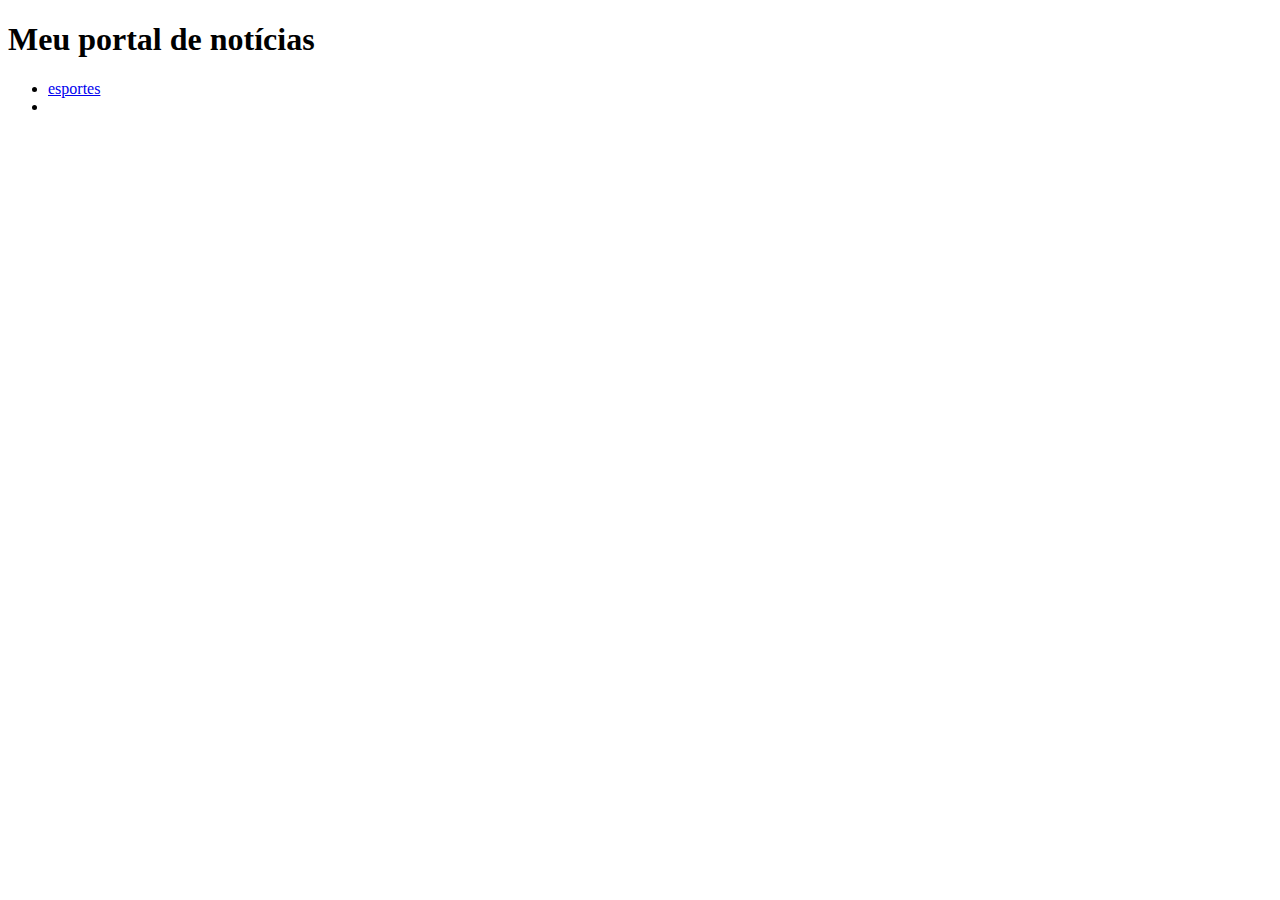
==== CSS/index.html @ bda1ca1a "completando index html" ====
<!DOCTYPE html>
<html lang="pt-br">
<head>
    <meta charset="UTF-8">
    <meta http-equiv="X-UA-Compatible" content="IE=edge">
    <meta name="viewport" content="width=device-width, initial-scale=1.0">
    <title>Meu portal de notícias</title>
</head>
<body>
    <header>
        <div class="container">
            <h1>Meu portal de notícias</h1>
            <nav>
                <ul>
                    <li>
                        <a href="#sports" title="ir para seção de esporte">esportes</a>
                    </li>
                    <li></li>
                </ul>
            </nav>
        </div>
    </header>
</body>
</html>
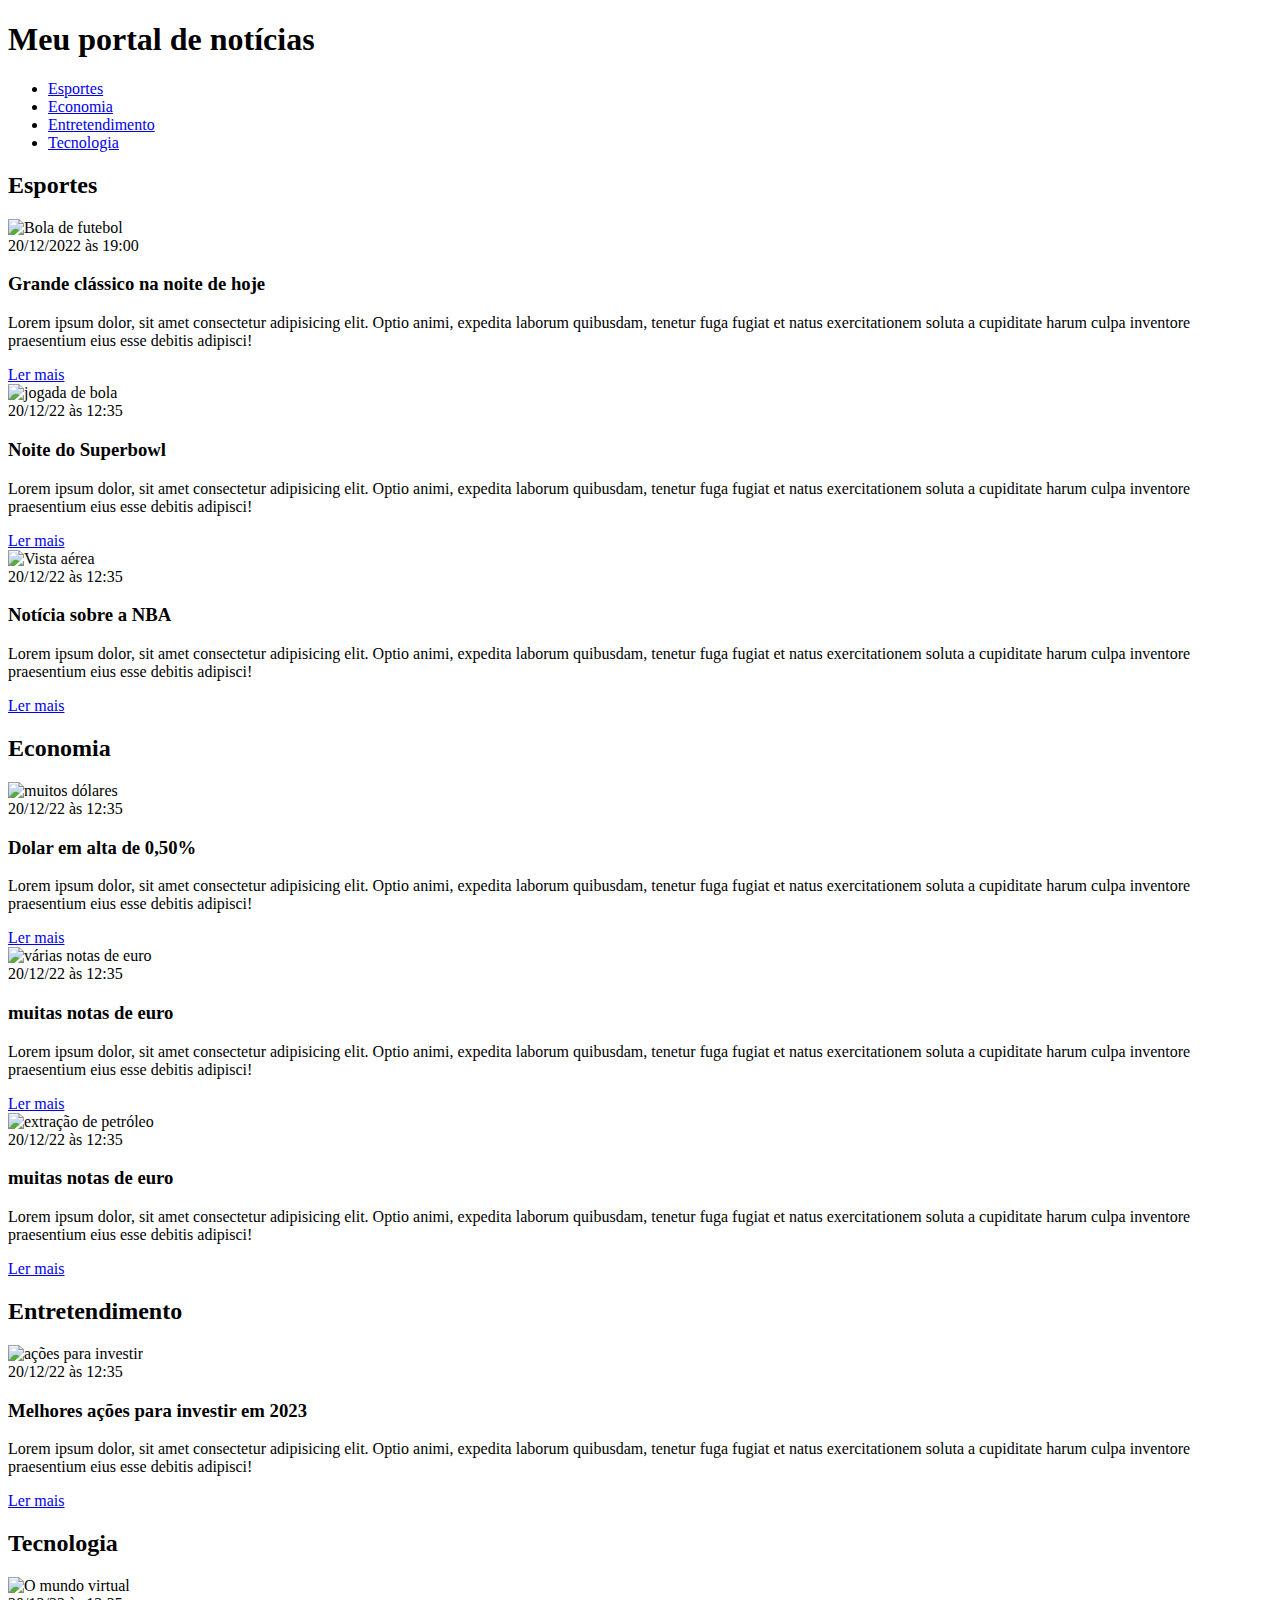
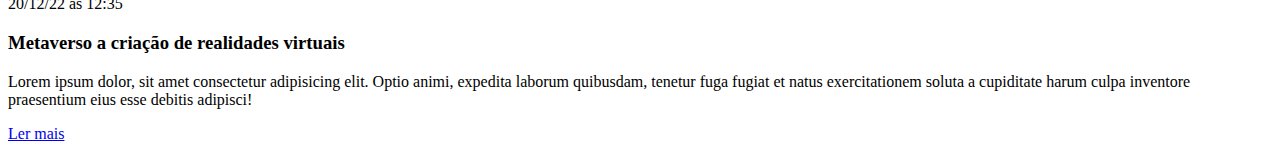
==== commit 3669d769: "salvando alteração exercício_css" ====
--- a/CSS/index.html
+++ b/CSS/index.html
@@ -13,12 +13,139 @@
             <nav>
                 <ul>
                     <li>
-                        <a href="#sports" title="ir para seção de esporte">esportes</a>
+                        <a href="#sports" title="ir para seção de esporte">Esportes</a>
                     </li>
-                    <li></li>
+                    <li>
+                        <a href="#economy" title="ir para seção de notícia">Economia</a>
+                    </li>
+                    <li>
+                        <a href="#Entertainment" title="ir para a seção de entretendimento">Entretendimento</a>
+                    </li>
+                    <li>
+                        <a href="#Tecnology" title="ir para seção de tecnologia">Tecnologia</a>
+                    </li>
                 </ul>
             </nav>
         </div>
     </header>
+    <section id="sports">
+        <div class="container">
+            <h2>Esportes</h2>
+            <div class="articles">
+                <article>
+                    <img src="./imagem/futebol.jpg" alt="Bola de futebol"/>
+                    <Header>
+                        <time class="creation-data">20/12/2022 às 19:00</time>
+                    </Header>
+                    <h3> Grande clássico na noite de hoje</h3>
+                    <p>
+                        Lorem ipsum dolor, sit amet consectetur adipisicing elit. Optio animi, expedita laborum quibusdam, tenetur fuga fugiat et natus exercitationem soluta a cupiditate harum culpa inventore praesentium eius esse debitis adipisci!
+                    </p>
+                    <a href="#" title="Leia a notícia completa"> Ler mais </a>
+                </article>
+                <article>
+                    <div class="imagem">
+                        <img src=".imagem/futebol-americano.jpg" alt="jogada de bola"/>
+                        <div class="Overlay"></div>
+                    </div>
+                    <Header>
+                        <time>20/12/22 às 12:35</time>
+                    </Header>
+                    <h3> Noite do Superbowl</h3>
+                    <p>
+                        Lorem ipsum dolor, sit amet consectetur adipisicing elit. Optio animi, expedita laborum quibusdam, tenetur fuga fugiat et natus exercitationem soluta a cupiditate harum culpa inventore praesentium eius esse debitis adipisci!
+                    </p>
+                    <a href="#" title="Leia a notícia completa"> Ler mais </a>
+                </article>
+                <article>
+                        <img src=".imagem/basquete.jpg" alt="Vista aérea"/>
+                    <Header>
+                        <time>20/12/22 às 12:35</time>
+                    </Header>
+                    <h3> Notícia sobre a NBA</h3>
+                    <p>
+                        Lorem ipsum dolor, sit amet consectetur adipisicing elit. Optio animi, expedita laborum quibusdam, tenetur fuga fugiat et natus exercitationem soluta a cupiditate harum culpa inventore praesentium eius esse debitis adipisci!
+                    </p>
+                    <a href="#" title="Leia a notícia completa"> Ler mais </a>
+                </article>
+            </div>
+        </div>
+    </section>
+    <section id="economy">
+        <div classe="container">
+            <h2>Economia</h2>
+            <div class="articles">
+                <article>
+                    <img src=".imagem/dolares.jpg" alt="muitos dólares"/>
+                    <Header>
+                        <time>20/12/22 às 12:35</time>
+                    </Header>
+                    <h3> Dolar em alta de 0,50%</h3>
+                    <p>
+                        Lorem ipsum dolor, sit amet consectetur adipisicing elit. Optio animi, expedita laborum quibusdam, tenetur fuga fugiat et natus exercitationem soluta a cupiditate harum culpa inventore praesentium eius esse debitis adipisci!
+                    </p>
+                    <a href="#" title="Leia a notícia completa"> Ler mais </a>
+                </article>
+                <article>
+                    <img src=".imagem/euro.jpg" alt="várias notas de euro"/>
+                    <Header>
+                        <time>20/12/22 às 12:35</time>
+                    </Header>
+                    <h3> muitas notas de euro</h3>
+                    <p>
+                        Lorem ipsum dolor, sit amet consectetur adipisicing elit. Optio animi, expedita laborum quibusdam, tenetur fuga fugiat et natus exercitationem soluta a cupiditate harum culpa inventore praesentium eius esse debitis adipisci!
+                    </p>
+                    <a href="#" title="Leia a notícia completa"> Ler mais </a>
+                </article>
+                <article>
+                    <img src=".imagem/petróleo.jpg" alt="extração de petróleo"/>
+                    <Header>
+                        <time>20/12/22 às 12:35</time>
+                    </Header>
+                    <h3> muitas notas de euro</h3>
+                    <p>
+                        Lorem ipsum dolor, sit amet consectetur adipisicing elit. Optio animi, expedita laborum quibusdam, tenetur fuga fugiat et natus exercitationem soluta a cupiditate harum culpa inventore praesentium eius esse debitis adipisci!
+                    </p>
+                    <a href="#" title="Leia a notícia completa"> Ler mais </a>
+                </article>
+            </div>
+        </div>
+    </section>
+    <section id="Entertainment">
+        <div classe="container">
+            <h2>Entretendimento</h2>
+            <div class="articles">
+                <article>
+                    <img src=".imagem/ações.jpg" alt="ações para investir"/>
+                    <Header>
+                        <time>20/12/22 às 12:35</time>
+                    </Header>
+                    <h3> Melhores ações para investir em 2023</h3>
+                    <p>
+                        Lorem ipsum dolor, sit amet consectetur adipisicing elit. Optio animi, expedita laborum quibusdam, tenetur fuga fugiat et natus exercitationem soluta a cupiditate harum culpa inventore praesentium eius esse debitis adipisci!
+                    </p>
+                    <a href="#" title="Leia a notícia completa"> Ler mais </a>
+                </article>
+            </div>
+        </div>
+    </section>
+    <section id="Tecnology">
+        <div classe="container">
+            <h2>Tecnologia</h2>
+            <div class="articles">
+                <article>
+                    <img src=".imagem/mrtaverso.jpg" alt="O mundo virtual"/>
+                    <Header>
+                        <time>20/12/22 às 12:35</time>
+                    </Header>
+                    <h3> Metaverso a criação de realidades virtuais</h3>
+                    <p>
+                        Lorem ipsum dolor, sit amet consectetur adipisicing elit. Optio animi, expedita laborum quibusdam, tenetur fuga fugiat et natus exercitationem soluta a cupiditate harum culpa inventore praesentium eius esse debitis adipisci!
+                    </p>
+                    <a href="#" title="Leia a notícia completa"> Ler mais </a>
+                </article>
+            </div>
+        </div>
+    </section>
 </body>
 </html>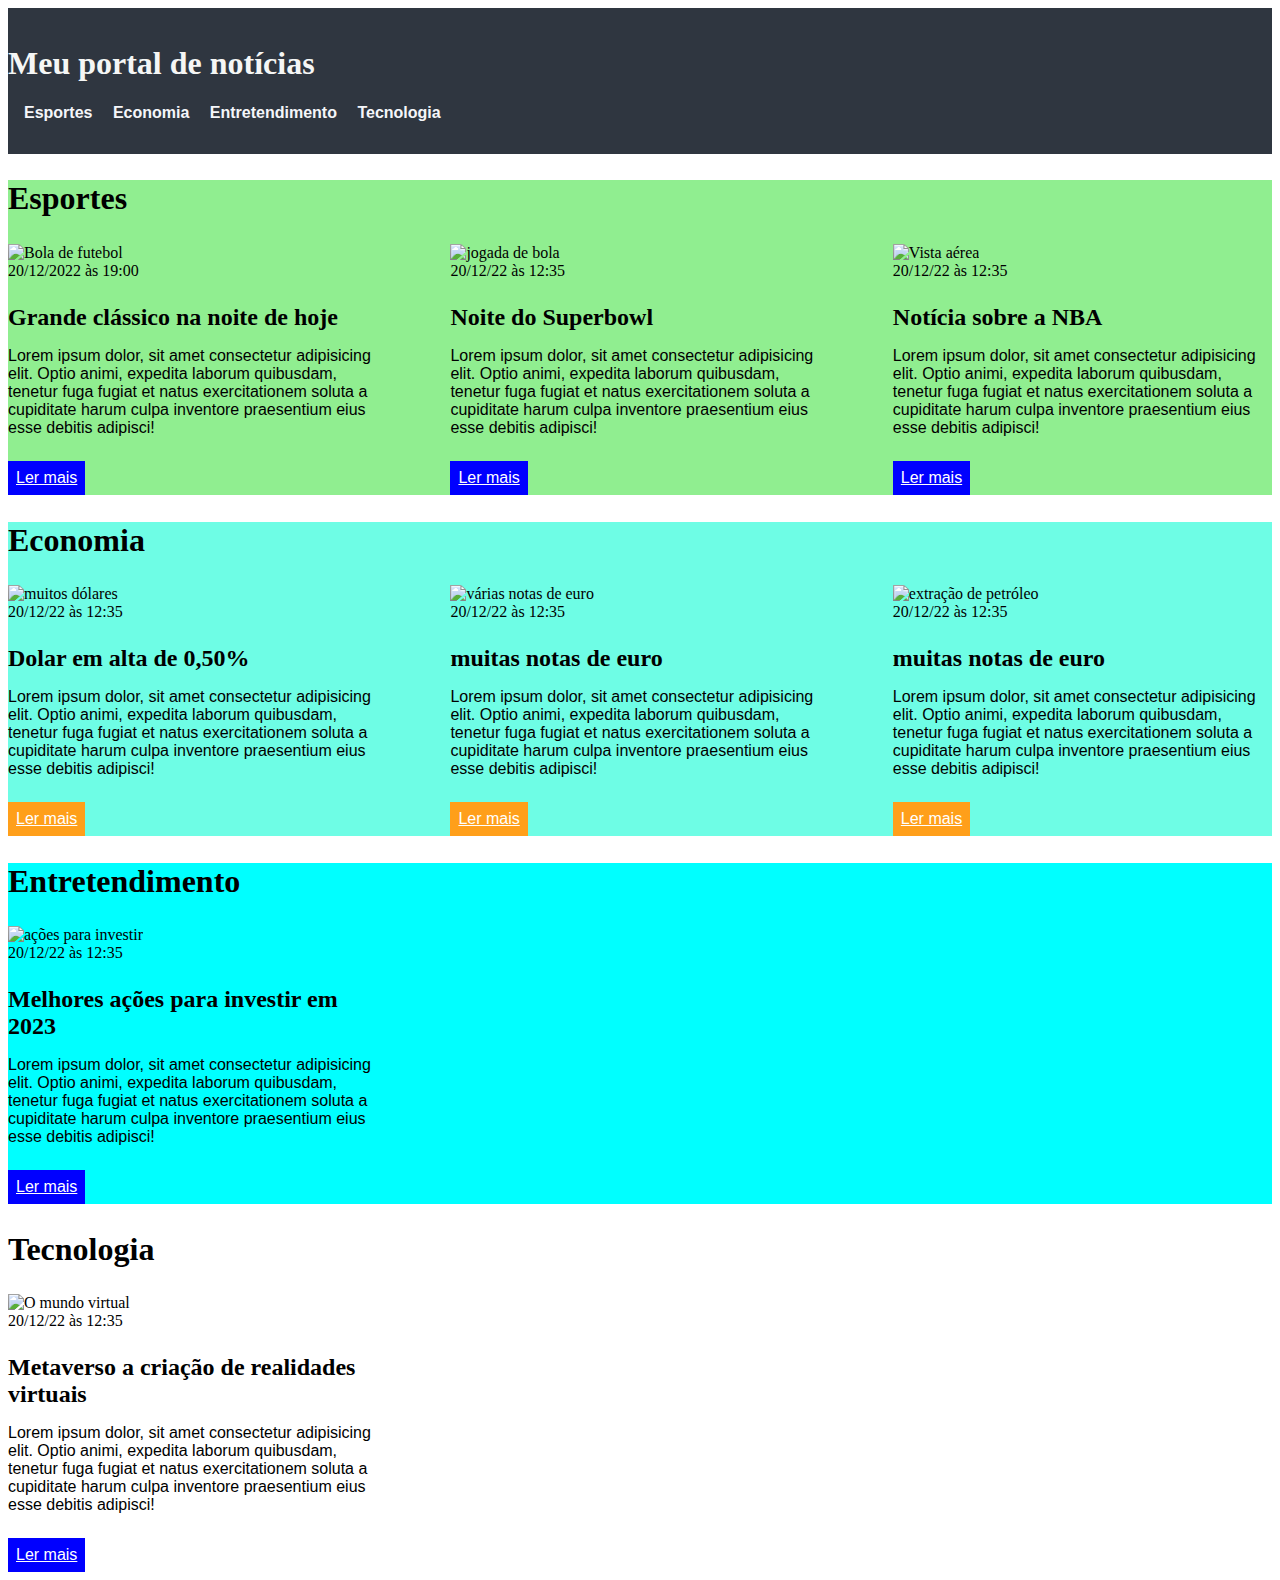
==== commit 8c589b59: "salvando alteração exercício_css-completa" ====
--- a/CSS/index.html
+++ b/CSS/index.html
@@ -5,6 +5,8 @@
     <meta http-equiv="X-UA-Compatible" content="IE=edge">
     <meta name="viewport" content="width=device-width, initial-scale=1.0">
     <title>Meu portal de notícias</title>
+    <link rel="stylesheet" href="./main.css" />
+    <link rel="stylesheet" href=".midia.css" />
 </head>
 <body>
     <header>
--- a/CSS/main.css
+++ b/CSS/main.css
@@ -0,0 +1,122 @@
+*{
+    box-sizing: border-box
+    margin: 0;
+    padding: 0;
+}
+
+body >header {
+    background-color: #2f3640;
+    padding: 16px 0;
+    color: #f5f6f5;
+}
+
+header .container {
+    display:flex
+    align-itens: center;
+    justify-content: space-between;
+}
+
+header li {
+    display: inline;
+    font-family: Arial, Helvetica, sans-serif;
+    font-weight: bold;
+    margin-left: 16px;
+}
+
+header li a{
+    color:#f5f6fa;
+    text-decoration: none;
+}
+
+.conteiner {
+    width: 1366px;
+    margin: 0 auto;
+}
+
+.articles{
+    display:flex;
+    flex-wrap: wrap;
+    justify-content: space-between;
+}
+
+.articles article img {
+    /*height: 180px;*/
+    width: 100%;
+}
+
+.articles article{
+    width: 30%;
+}
+
+section {
+    padding:16 px 0;
+}
+
+section h2 
+.articles article{
+    margin.bottom: 16px;
+}
+
+.articles article h3 {
+    margin-top: 8 px;
+    margin-bottom: 8px;
+}
+
+.articles article a {
+    background-color: blue;
+    color:#fff;
+    padding: 8px;
+    display: inline-block;
+    text-decoration:none
+    font-wight: bold;
+    margin-top: 8px;
+}
+
+.articles article a:houver {
+    text-decoration: underline;
+}
+
+.articles article p,
+.articles article a {
+    font-family: Arial, Helvetica, sans-serif;
+}
+
+.articles article h3 {
+    font-size: 24px;
+}
+
+section h2 {
+    font-size: 32px;
+}
+
+#sports {
+    background-color:lightgreen
+}
+
+#sports .articles article a {
+    background-color:blue;
+}
+
+#economy {
+    background-color: #6efde5;
+}
+
+#economy  .articles article a {
+    background-color:#ff9f1a;
+}
+
+#Entertainment {
+    background-color:aqua;
+}
+
+#Entertainment .articles article a {
+    background-color: blue;
+} 
+
+#Technology .articles article a {
+    background-color: #ff9f1a;
+}
+
+#Technology {
+    background-color:rgb(236, 206, 196);
+}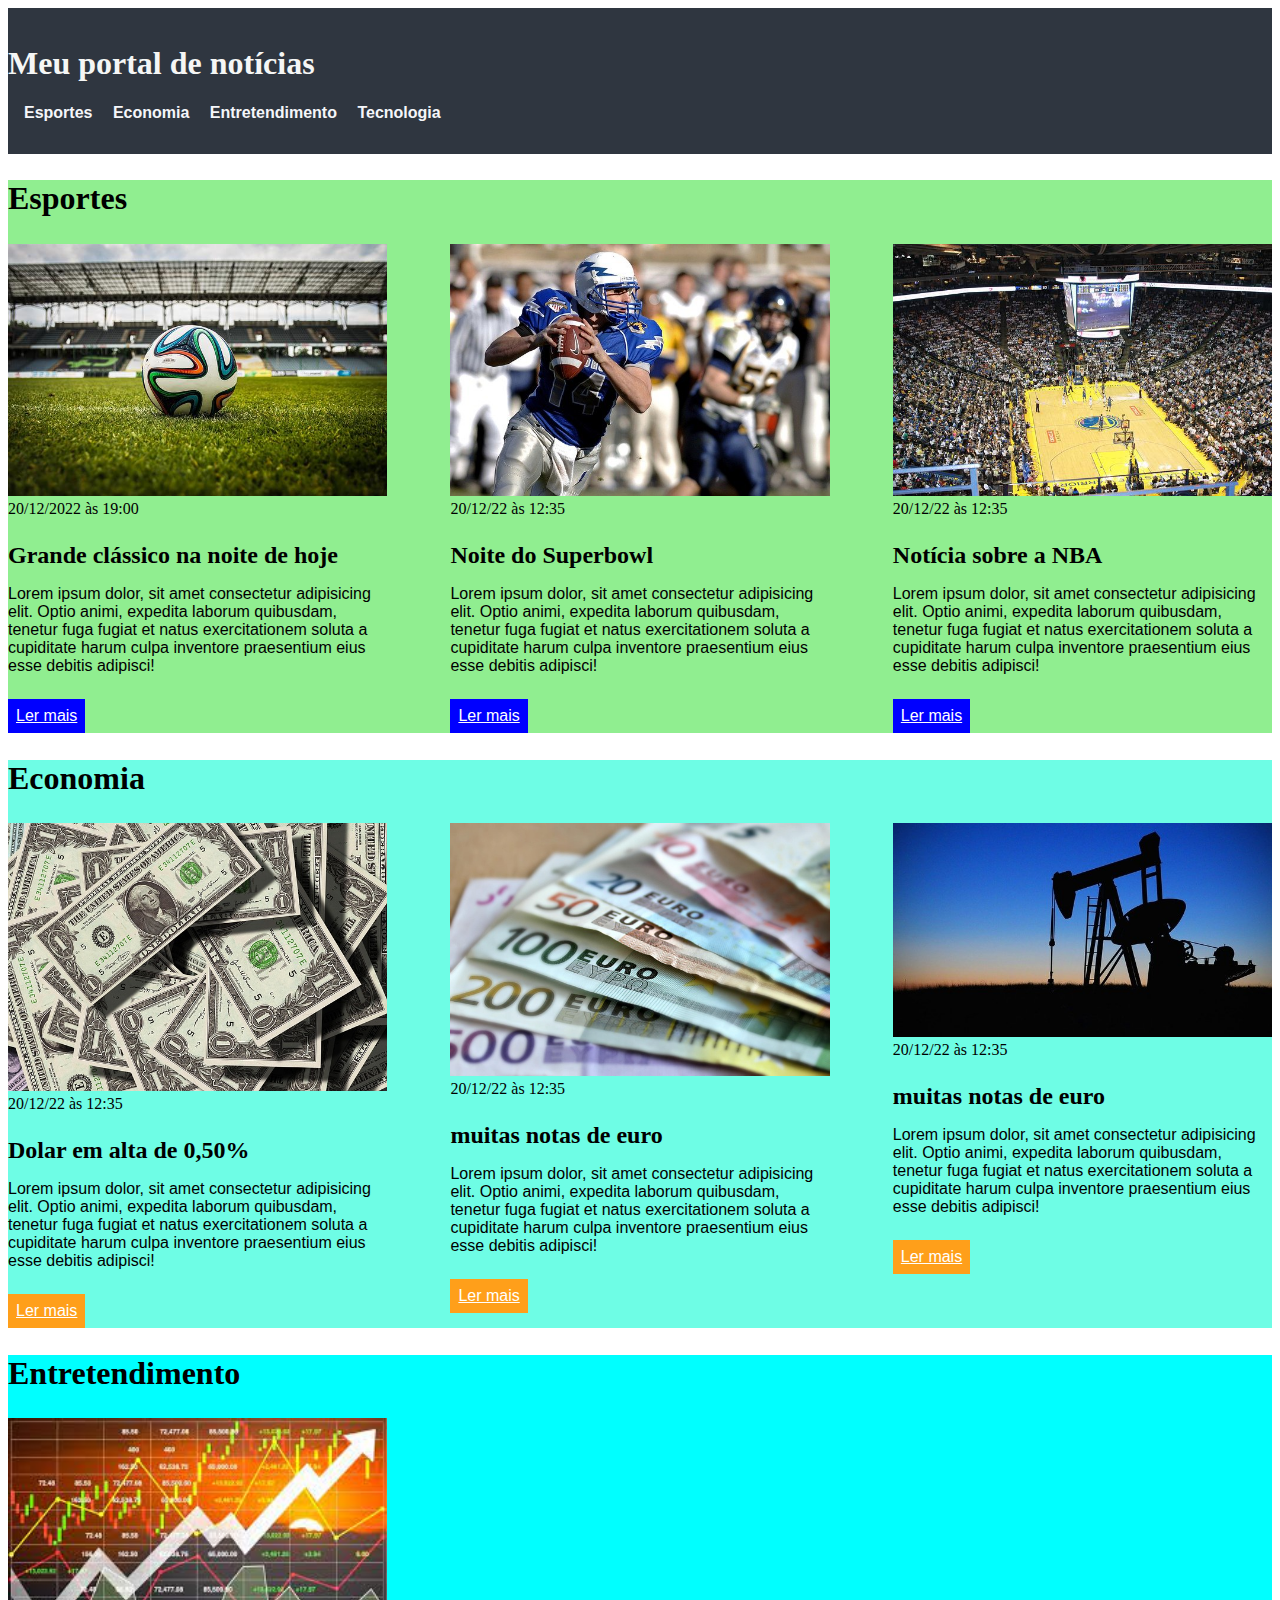
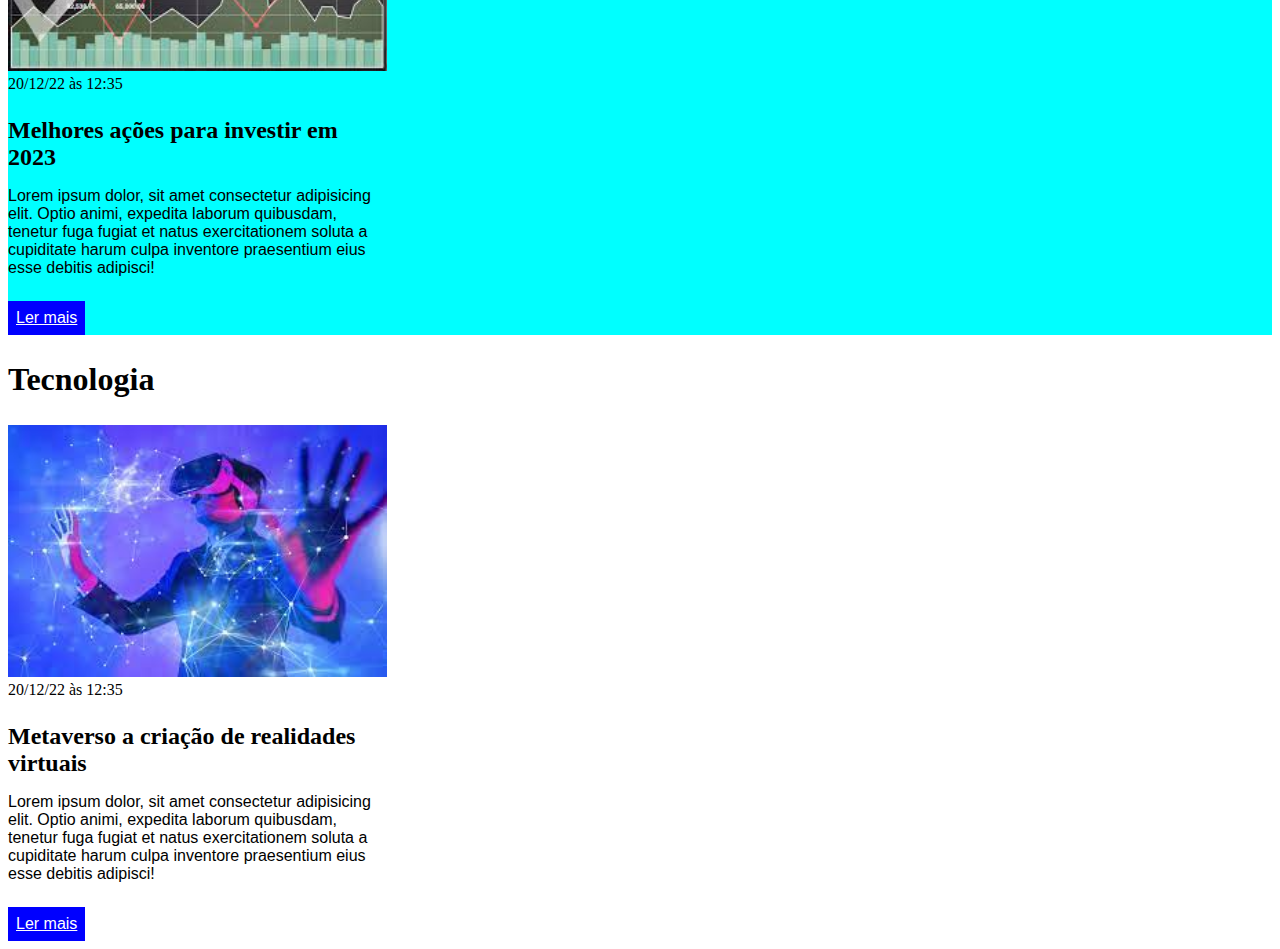
==== commit fe59a384: "salvando alterações em imagem" ====
--- a/CSS/index.html
+++ b/CSS/index.html
@@ -47,7 +47,7 @@
                 </article>
                 <article>
                     <div class="imagem">
-                        <img src=".imagem/futebol-americano.jpg" alt="jogada de bola"/>
+                        <img src="./imagem/futebol-americano.jpg" alt="jogada de bola"/>
                         <div class="Overlay"></div>
                     </div>
                     <Header>
@@ -60,7 +60,7 @@
                     <a href="#" title="Leia a notícia completa"> Ler mais </a>
                 </article>
                 <article>
-                        <img src=".imagem/basquete.jpg" alt="Vista aérea"/>
+                        <img src="./imagem/basquete.jpg" alt="Vista aérea"/>
                     <Header>
                         <time>20/12/22 às 12:35</time>
                     </Header>
@@ -78,7 +78,7 @@
             <h2>Economia</h2>
             <div class="articles">
                 <article>
-                    <img src=".imagem/dolares.jpg" alt="muitos dólares"/>
+                    <img src="./imagem/dolares.jpg" alt="muitos dólares"/>
                     <Header>
                         <time>20/12/22 às 12:35</time>
                     </Header>
@@ -89,7 +89,7 @@
                     <a href="#" title="Leia a notícia completa"> Ler mais </a>
                 </article>
                 <article>
-                    <img src=".imagem/euro.jpg" alt="várias notas de euro"/>
+                    <img src="./imagem/euro.jpg" alt="várias notas de euro"/>
                     <Header>
                         <time>20/12/22 às 12:35</time>
                     </Header>
@@ -100,7 +100,7 @@
                     <a href="#" title="Leia a notícia completa"> Ler mais </a>
                 </article>
                 <article>
-                    <img src=".imagem/petróleo.jpg" alt="extração de petróleo"/>
+                    <img src="./imagem/petróleo.jpg" alt="extração de petróleo"/>
                     <Header>
                         <time>20/12/22 às 12:35</time>
                     </Header>
@@ -118,7 +118,7 @@
             <h2>Entretendimento</h2>
             <div class="articles">
                 <article>
-                    <img src=".imagem/ações.jpg" alt="ações para investir"/>
+                    <img src="./imagem/ações.jpg" alt="ações para investir"/>
                     <Header>
                         <time>20/12/22 às 12:35</time>
                     </Header>
@@ -136,7 +136,7 @@
             <h2>Tecnologia</h2>
             <div class="articles">
                 <article>
-                    <img src=".imagem/mrtaverso.jpg" alt="O mundo virtual"/>
+                    <img src="./imagem/metaverso.jpg" alt="O mundo virtual"/>
                     <Header>
                         <time>20/12/22 às 12:35</time>
                     </Header>
